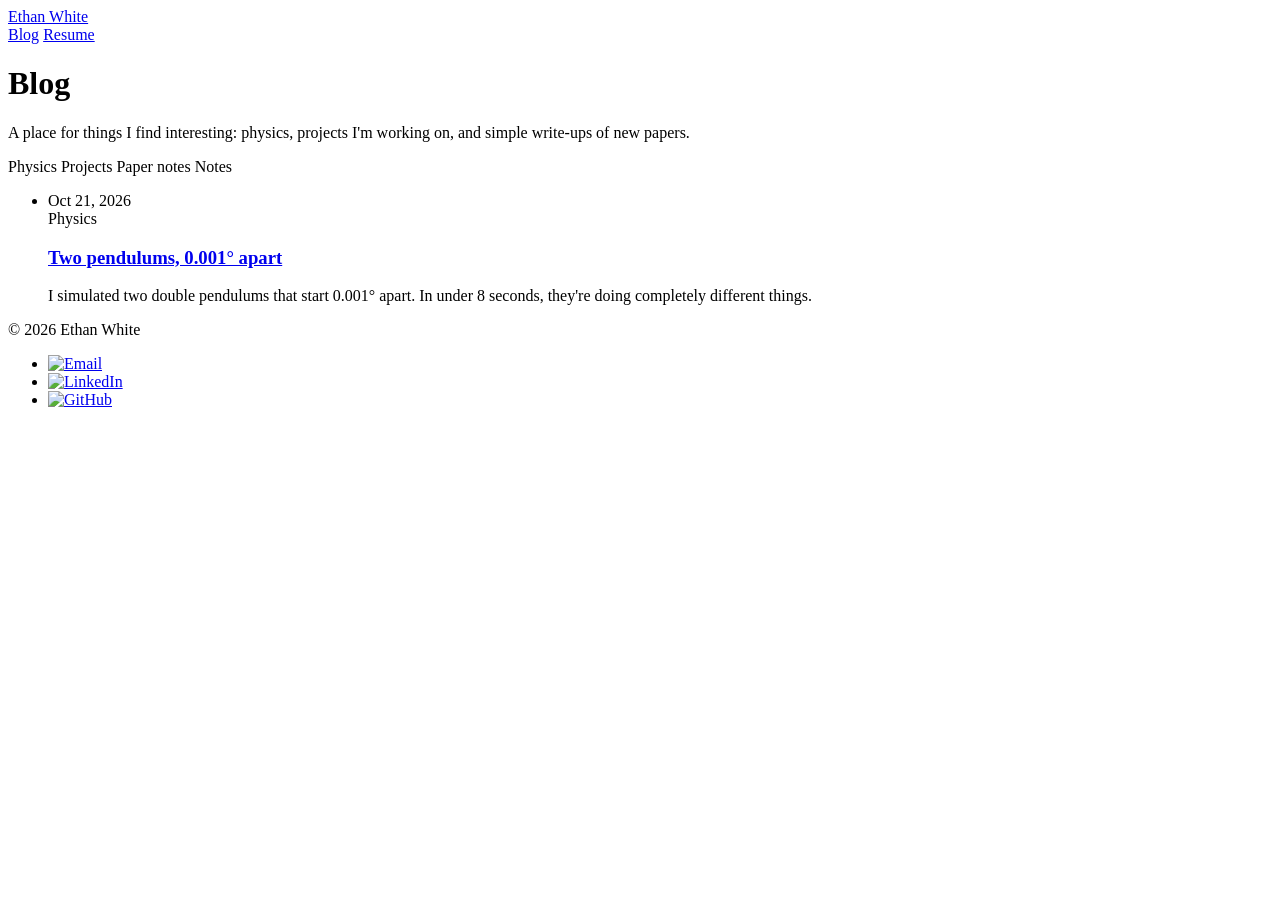
==== blog.html @ 16693408 "Add files via upload" ====
<!doctype html>
<html lang="en">
<head>
<meta charset="utf-8">
<meta name="viewport" content="width=device-width, initial-scale=1, viewport-fit=cover">
<title>Ethan White · Blog</title>
<meta name="claude:viewport-fit-sides" content="cover">
<meta name="description" content="Ethan White's blog: physics, projects, and plain-language paper summaries.">
<meta property="og:type" content="website">
<meta property="og:site_name" content="Ethan White">
<meta property="og:title" content="Ethan White · Blog">
<meta property="og:description" content="Physics, projects I'm working on, and simple write-ups of new papers.">
<meta property="og:url" content="https://ewhites.github.io/blog.html">
<meta property="og:image" content="https://ewhites.github.io/assets/og-image.png">
<meta property="og:image:width" content="1200">
<meta property="og:image:height" content="630">
<meta property="og:image:alt" content="Ethan White: physics and math grad, Claude Corps Fellow, M.S. Computer Science at Georgia Tech">
<meta name="twitter:card" content="summary_large_image">
<link rel="preconnect" href="https://fonts.googleapis.com">
<link rel="preconnect" href="https://fonts.gstatic.com" crossorigin>
<link rel="stylesheet" href="https://fonts.googleapis.com/css2?family=IBM+Plex+Mono:wght@400;600&family=Instrument+Sans:wght@400;500;600&family=Newsreader:ital,opsz,wght@0,6..72,400;0,6..72,500;1,6..72,400&display=swap">
<link rel="stylesheet" href="assets/style.css">
</head>
<body>

<header class="site-header">
  <div class="wrap">
    <a class="wordmark" href="index.html">Ethan White</a>
    <nav class="nav" aria-label="Main">
      <a href="blog.html" aria-current="page">Blog</a>
      <a href="resume.html">Resume</a>
    </nav>
  </div>
</header>

<main class="wrap">
  <div class="stack">
    <h1>Blog</h1>
    <p class="lede">A place for things I find interesting: physics, projects I'm working on, and simple write-ups of new papers.</p>
    <div class="legend" aria-label="Topics">
      <span class="tag" data-tag="physics">Physics</span>
      <span class="tag" data-tag="project">Projects</span>
      <span class="tag" data-tag="paper">Paper notes</span>
      <span class="tag" data-tag="note">Notes</span>
    </div>
  </div>

  <section class="section" aria-label="All posts">
    <!--
      TO ADD A POST: copy one <li> block below, paste it at the TOP of the list (newest first),
      and change the date, tag, link, title, and summary.
      Tags: physics (blue), project (green), paper (red), note (yellow).
    -->
    <ul class="post-list">
      <li>
        <time datetime="2026-10-21">Oct 21, 2026</time>
        <div class="body">
          <span class="tag" data-tag="physics">Physics</span>
          <h3><a href="posts/double-pendulum.html">Two pendulums, 0.001° apart</a></h3>
          <p>I simulated two double pendulums that start 0.001° apart. In under 8 seconds, they're doing completely different things.</p>
        </div>
      </li>
    </ul>
  </section>
</main>

<footer class="site-footer">
  <div class="wrap">
    <span>© 2026 Ethan White</span>
    <ul>
      <li><a class="icon-link" href="mailto:ethanwhiiite@gmail.com" aria-label="Email"><img src="assets/icons/email.png" alt="Email" width="28" height="28"></a></li>
      <li><a class="icon-link" href="https://www.linkedin.com/in/ewhites" target="_blank" rel="noopener" aria-label="LinkedIn"><img src="assets/icons/linkedin.png" alt="LinkedIn" width="28" height="28"></a></li>
      <li><a class="icon-link" href="https://github.com/ewhites" target="_blank" rel="noopener" aria-label="GitHub"><img src="assets/icons/github.png" alt="GitHub" width="28" height="28"></a></li>
    </ul>
  </div>
</footer>

</body>
</html>
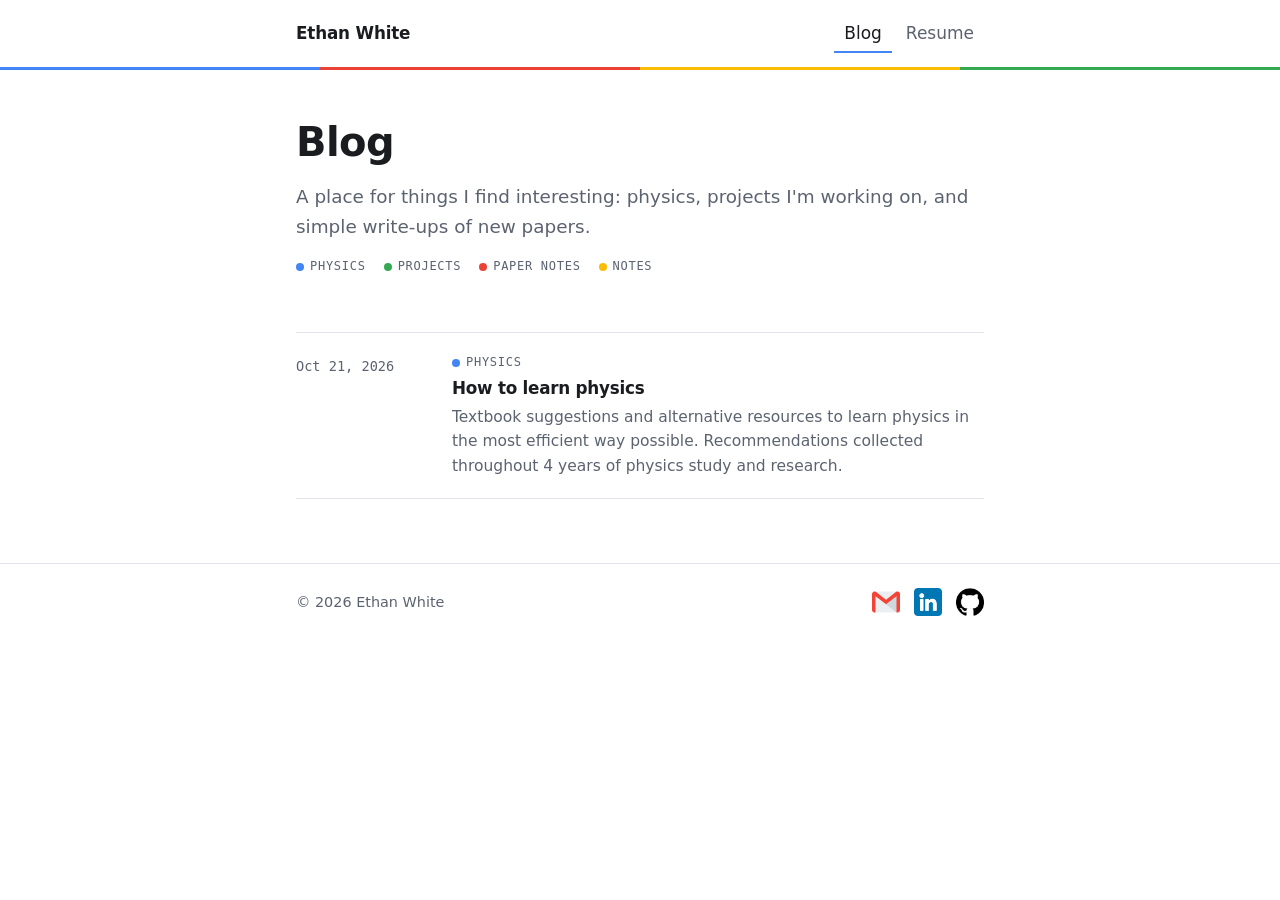
==== commit 37c95c66: "Add files via upload" ====
--- a/blog.html
+++ b/blog.html
@@ -56,8 +56,8 @@
         <time datetime="2026-10-21">Oct 21, 2026</time>
         <div class="body">
           <span class="tag" data-tag="physics">Physics</span>
-          <h3><a href="posts/double-pendulum.html">Two pendulums, 0.001° apart</a></h3>
-          <p>I simulated two double pendulums that start 0.001° apart. In under 8 seconds, they're doing completely different things.</p>
+          <h3><a href="posts/how-to-learn-physics.html">How to learn physics</a></h3>
+          <p>Textbook suggestions and alternative resources to learn physics in the most efficient way possible. Recommendations collected throughout 4 years of physics study and research.</p>
         </div>
       </li>
     </ul>
--- a/assets/style.css
+++ b/assets/style.css
@@ -0,0 +1,261 @@
+/* Layout: one narrow reading column (720px), sticky top bar with a four-color Google strip.
+   Google colors are accents only: the strip, tag dots, section markers, and link underlines. */
+:root {
+  /* Google brand colors (source: w3schools.com/colors/colors_brands.asp) */
+  --blue: #4285F4;
+  --red: #EA4335;
+  --yellow: #FBBC05;
+  --green: #34A853;
+
+  /* Neutrals, light theme (slight blue bias). */
+  color-scheme: light;
+  --bg: #ffffff;
+  --surface: #f5f7fa;
+  --fg: #1a1c20;
+  --muted: #5b6370;
+  --line: #e1e5eb;
+  --focus: #4285F4;
+
+  --font-ui: "Instrument Sans", "Segoe UI", system-ui, -apple-system, sans-serif;
+  --font-read: "Newsreader", Georgia, "Times New Roman", serif;
+  --font-mono: "IBM Plex Mono", ui-monospace, "SFMono-Regular", Menlo, Consolas, monospace;
+
+  --col: 720px;
+  --radius: 10px;
+}
+
+* { box-sizing: border-box; }
+html { -webkit-text-size-adjust: 100%; }
+body {
+  margin: 0;
+  background: var(--bg);
+  color: var(--fg);
+  font-family: var(--font-ui);
+  font-size: 17px;
+  line-height: 1.6;
+}
+body::before {
+  content: ""; position: fixed; inset: 0 0 auto; height: env(safe-area-inset-top, 0px);
+  z-index: 10; background: var(--bg);
+}
+
+/* ---------- Links & focus ---------- */
+a {
+  color: inherit;
+  text-decoration: underline;
+  text-decoration-color: var(--blue);
+  text-decoration-thickness: 2px;
+  text-underline-offset: 3px;
+}
+a:hover { color: var(--blue); }
+:focus-visible { outline: 2px solid var(--focus); outline-offset: 3px; border-radius: 4px; }
+
+/* ---------- Page frame ---------- */
+.wrap {
+  max-width: var(--col);
+  margin: 0 auto;
+  padding-left: max(16px, env(safe-area-inset-left, 0px));
+  padding-right: max(16px, env(safe-area-inset-right, 0px));
+}
+.wrap.wide { max-width: 880px; }
+
+.site-header {
+  position: sticky;
+  top: env(safe-area-inset-top, 0px);
+  z-index: 5;
+  background: var(--bg);
+}
+.site-header::after { /* the four-color strip */
+  content: ""; display: block; height: 3px;
+  background: linear-gradient(90deg,
+    var(--blue) 0 25%, var(--red) 25% 50%, var(--yellow) 50% 75%, var(--green) 75% 100%);
+}
+.site-header .wrap {
+  display: flex; align-items: center; justify-content: space-between; gap: 16px;
+  padding-block: 14px;
+}
+.wordmark {
+  font-weight: 600; font-size: 1.05rem; letter-spacing: -0.01em;
+  text-decoration: none; white-space: nowrap;
+}
+.wordmark:hover { color: var(--fg); }
+.nav { display: flex; align-items: center; gap: 4px; }
+.nav a {
+  text-decoration: none; padding: 6px 10px; border-radius: 8px; color: var(--muted); font-weight: 500;
+}
+.nav a:hover { color: var(--fg); background: var(--surface); }
+.nav a[aria-current="page"] { color: var(--fg); box-shadow: inset 0 -2px 0 var(--blue); border-radius: 0; }
+
+
+main { padding-block: 48px 64px; }
+
+.site-footer { border-top: 1px solid var(--line); color: var(--muted); font-size: 0.9rem; }
+.site-footer .wrap {
+  display: flex; flex-wrap: wrap; gap: 8px 20px; justify-content: space-between; padding-block: 24px;
+}
+.site-footer .wrap { align-items: center; }
+.site-footer ul { list-style: none; margin: 0; padding: 0; display: flex; flex-wrap: wrap; gap: 14px; }
+.icon-link { display: block; border-radius: 6px; line-height: 0; transition: transform .15s ease, opacity .15s ease; }
+.icon-link img { width: 28px; height: 28px; display: block; }
+.icon-link:hover { transform: translateY(-2px); opacity: 0.85; }
+
+/* ---------- Type ---------- */
+h1, h2, h3 { line-height: 1.2; text-wrap: balance; margin: 0; letter-spacing: -0.015em; }
+h1 { font-size: clamp(1.9rem, 5vw, 2.5rem); font-weight: 600; }
+h2 { font-size: 1.35rem; font-weight: 600; }
+h3 { font-size: 1.05rem; font-weight: 600; }
+p { margin: 0; }
+.lede { font-size: 1.15rem; color: var(--muted); max-width: 60ch; }
+.eyebrow {
+  font-family: var(--font-mono); font-size: 0.78rem; text-transform: uppercase;
+  letter-spacing: 0.08em; color: var(--muted);
+}
+.mono { font-family: var(--font-mono); font-variant-numeric: tabular-nums; }
+.stack { display: flex; flex-direction: column; gap: 16px; }
+.section { display: flex; flex-direction: column; gap: 20px; margin-top: 56px; }
+
+/* ---------- Buttons ---------- */
+.btn {
+  display: inline-flex; align-items: center; gap: 8px;
+  padding: 9px 16px; border-radius: 8px; border: 1px solid var(--line);
+  background: var(--bg); color: var(--fg); font: inherit; font-size: 0.95rem; font-weight: 500;
+  text-decoration: none; cursor: pointer;
+}
+.btn:hover { background: var(--surface); color: var(--fg); }
+.btn.primary { background: var(--fg); color: var(--bg); border-color: var(--fg); }
+.btn.primary:hover { opacity: 0.88; color: var(--bg); }
+.btn-row { display: flex; flex-wrap: wrap; gap: 10px; }
+
+/* ---------- Tags (color = topic) ---------- */
+.tag {
+  display: inline-flex; align-items: center; gap: 6px;
+  font-family: var(--font-mono); font-size: 0.75rem; text-transform: uppercase; letter-spacing: 0.06em;
+  color: var(--muted);
+}
+.tag::before { content: ""; width: 8px; height: 8px; border-radius: 50%; background: var(--muted); }
+.tag[data-tag="physics"]::before { background: var(--blue); }
+.tag[data-tag="project"]::before { background: var(--green); }
+.tag[data-tag="paper"]::before { background: var(--red); }
+.tag[data-tag="note"]::before { background: var(--yellow); }
+
+/* ---------- Post list ---------- */
+.post-list { list-style: none; margin: 0; padding: 0; border-top: 1px solid var(--line); }
+.post-list li {
+  position: relative; margin-inline: -12px; padding-inline: 12px; border-radius: 8px;
+  display: grid; grid-template-columns: 8.5rem 1fr; gap: 6px 20px;
+  padding-block: 20px;
+  background: linear-gradient(var(--line), var(--line)) no-repeat center bottom / calc(100% - 24px) 1px;
+}
+.post-list time { font-family: var(--font-mono); font-size: 0.85rem; color: var(--muted); padding-top: 3px; font-variant-numeric: tabular-nums; }
+.post-list .body { min-width: 0; display: flex; flex-direction: column; gap: 6px; }
+.post-list h3 a { text-decoration: none; }
+.post-list h3 a::after { content: ""; position: absolute; inset: 0; border-radius: 8px; } /* makes the whole row clickable */
+.post-list h3 a:focus-visible { outline: none; }
+.post-list li:has(a:focus-visible) { outline: 2px solid var(--focus); outline-offset: 2px; }
+.post-list li:hover { background-color: var(--surface); }
+.post-list h3 a:hover { text-decoration: underline; text-decoration-color: var(--blue); }
+.post-list p { color: var(--muted); font-size: 0.97rem; }
+@media (max-width: 560px) { .post-list li { grid-template-columns: 1fr; } }
+
+.legend { display: flex; flex-wrap: wrap; gap: 8px 18px; }
+
+/* ---------- Home ---------- */
+.facts { display: grid; grid-template-columns: max-content 1fr; gap: 8px 20px; margin: 0; }
+.facts dt { font-family: var(--font-mono); font-size: 0.8rem; text-transform: uppercase; letter-spacing: 0.06em; color: var(--muted); padding-top: 3px; }
+.facts dd { margin: 0; min-width: 0; }
+@media (max-width: 480px) { .facts { grid-template-columns: 1fr; gap: 2px; } .facts dd { margin-bottom: 10px; } }
+
+/* ---------- Resume ---------- */
+.resume-head { display: flex; flex-wrap: wrap; justify-content: space-between; align-items: center; gap: 16px 20px; }
+
+.r-section h2 { display: flex; align-items: center; gap: 10px; }
+.r-section h2::before { content: ""; width: 10px; height: 10px; border-radius: 2px; background: var(--c, var(--blue)); }
+.entry { display: flex; flex-direction: column; gap: 6px; padding-bottom: 20px; border-bottom: 1px solid var(--line); }
+.entry:last-child { border-bottom: 0; padding-bottom: 0; }
+/* Entries with an organization logo: logo in a left column, text in the right */
+.entry.has-logo { display: grid; grid-template-columns: 44px minmax(0, 1fr); column-gap: 16px; row-gap: 6px; align-items: start; }
+.entry.has-logo > :not(.logo) { grid-column: 2; }
+.entry .logo {
+  grid-column: 1; grid-row: 1 / span 2;
+  width: 44px; height: 44px; border-radius: 8px; object-fit: contain;
+}
+@media (max-width: 420px) { .entry.has-logo { grid-template-columns: 36px minmax(0, 1fr); column-gap: 12px; } .entry .logo { width: 36px; height: 36px; } }
+.entry-top { display: flex; flex-wrap: wrap; justify-content: space-between; gap: 2px 16px; }
+.entry-top h3 { min-width: 0; }
+.entry-top .dates { font-family: var(--font-mono); font-size: 0.85rem; color: var(--muted); font-variant-numeric: tabular-nums; white-space: nowrap; }
+.entry .where { color: var(--muted); }
+.entry .where strong { color: var(--fg); font-weight: 600; }
+.entry .label { font-weight: 600; }
+.entry ul { margin: 4px 0 0; padding-left: 1.2em; display: flex; flex-direction: column; gap: 4px; }
+.skills { display: grid; grid-template-columns: max-content 1fr; gap: 8px 20px; margin: 0; }
+.skills dt { font-weight: 600; }
+.skills dd { margin: 0; color: var(--muted); min-width: 0; }
+@media (max-width: 480px) { .skills { grid-template-columns: 1fr; gap: 0; } .skills dd { margin-bottom: 10px; } }
+
+/* ---------- Article (blog post) ---------- */
+.back { font-size: 0.92rem; color: var(--muted); text-decoration: none; }
+.back:hover { color: var(--fg); }
+.post-meta { display: flex; flex-wrap: wrap; gap: 6px 16px; align-items: center; color: var(--muted); }
+.post-meta time { font-family: var(--font-mono); font-size: 0.85rem; }
+.prose { font-family: var(--font-read); font-size: 1.15rem; line-height: 1.7; display: flex; flex-direction: column; gap: 18px; }
+.prose h2 { font-family: var(--font-ui); margin-top: 22px; }
+.prose ul, .prose ol { margin: 0; padding-left: 1.3em; display: flex; flex-direction: column; gap: 6px; }
+.prose code { font-family: var(--font-mono); font-size: 0.85em; background: var(--surface); padding: 1px 5px; border-radius: 4px; }
+.equation {
+  font-family: var(--font-mono); font-size: 0.85rem; line-height: 1.7;
+  background: var(--surface); border-radius: var(--radius); padding: 16px; margin: 0;
+  overflow-x: auto; white-space: pre;
+}
+.table-wrap { overflow-x: auto; }
+table { border-collapse: collapse; width: 100%; font-family: var(--font-ui); font-size: 0.95rem; }
+th, td { text-align: left; padding: 10px 12px; border-bottom: 1px solid var(--line); white-space: nowrap; }
+th { font-weight: 600; color: var(--muted); font-size: 0.85rem; }
+td.num { font-family: var(--font-mono); font-variant-numeric: tabular-nums; }
+.note { font-family: var(--font-ui); font-size: 0.92rem; color: var(--muted); border-left: 3px solid var(--yellow); padding-left: 14px; }
+.sources { font-family: var(--font-ui); font-size: 0.95rem; }
+
+/* ---------- Reading lists (book posts) ---------- */
+/* Diagram box. Wide diagrams scroll sideways on phones instead of shrinking the text. */
+.diagram { margin: 0; min-width: 0; border: 1px solid var(--line); border-radius: var(--radius); padding: 16px; overflow-x: auto; }
+.diagram .mermaid { margin: 0; font-family: var(--font-ui); text-align: center; color: var(--muted); font-size: 0.9rem; white-space: pre; }
+.diagram svg { min-width: 560px; height: auto; }
+.diagram figcaption { margin-top: 10px; font-family: var(--font-ui); position: sticky; left: 0; }
+.swipe-hint { display: none !important; font-style: italic; }
+@media (max-width: 620px) { .swipe-hint { display: inline-flex !important; } }
+/* One block per subject (h3), one card per book */
+.prose h3 { font-family: var(--font-ui); margin-top: 14px; }
+.book {
+  font-family: var(--font-ui); font-size: 0.97rem; line-height: 1.55;
+  display: grid; grid-template-columns: 64px minmax(0, 1fr); gap: 16px; align-items: start;
+}
+/* Book cover slot (2:3, like a real cover). Empty div = dashed placeholder; <img class="cover"> = the real cover. */
+.cover {
+  width: 64px; aspect-ratio: 2 / 3; border-radius: 4px;
+  background: var(--surface); border: 1px dashed var(--line);
+}
+img.cover { display: block; height: auto; aspect-ratio: auto; object-fit: cover; border: 1px solid var(--line); background: none; }
+.book-body { min-width: 0; display: flex; flex-direction: column; gap: 6px; }
+.book-title { font-weight: 600; }
+.book-title i { font-style: normal; }
+.book-title .by { font-weight: 400; color: var(--muted); }
+.level {
+  display: inline-block; margin-left: 6px; padding: 1px 7px; border-radius: 999px; vertical-align: 2px;
+  font-family: var(--font-mono); font-size: 0.7rem; font-weight: 400; text-transform: uppercase; letter-spacing: 0.06em;
+  border: 1px solid var(--line); color: var(--muted);
+}
+.level.ug { border-color: var(--blue); }
+.level.grad { border-color: var(--red); }
+.book-links { display: flex; flex-wrap: wrap; gap: 4px 16px; font-size: 0.92rem; }
+.book-links b { font-weight: 600; }
+@media (max-width: 420px) { .book { grid-template-columns: 52px minmax(0, 1fr); gap: 12px; } .cover { width: 52px; } }
+
+/* Diagram legend (colored dots + labels) */
+.key { display: flex; flex-wrap: wrap; gap: 4px 14px; font-size: 0.85rem; color: var(--muted); }
+.key span { display: inline-flex; align-items: center; gap: 6px; }
+.key i { width: 10px; height: 10px; border-radius: 50%; display: inline-block; }
+
+@media (prefers-reduced-motion: reduce) { * { scroll-behavior: auto !important; } }
+
+/* Small centered arrow between textbook sections */
+.next-arrow { display: flex; justify-content: center; color: #000; margin: 4px 0 -6px; }
+.next-arrow svg { display: block; }
